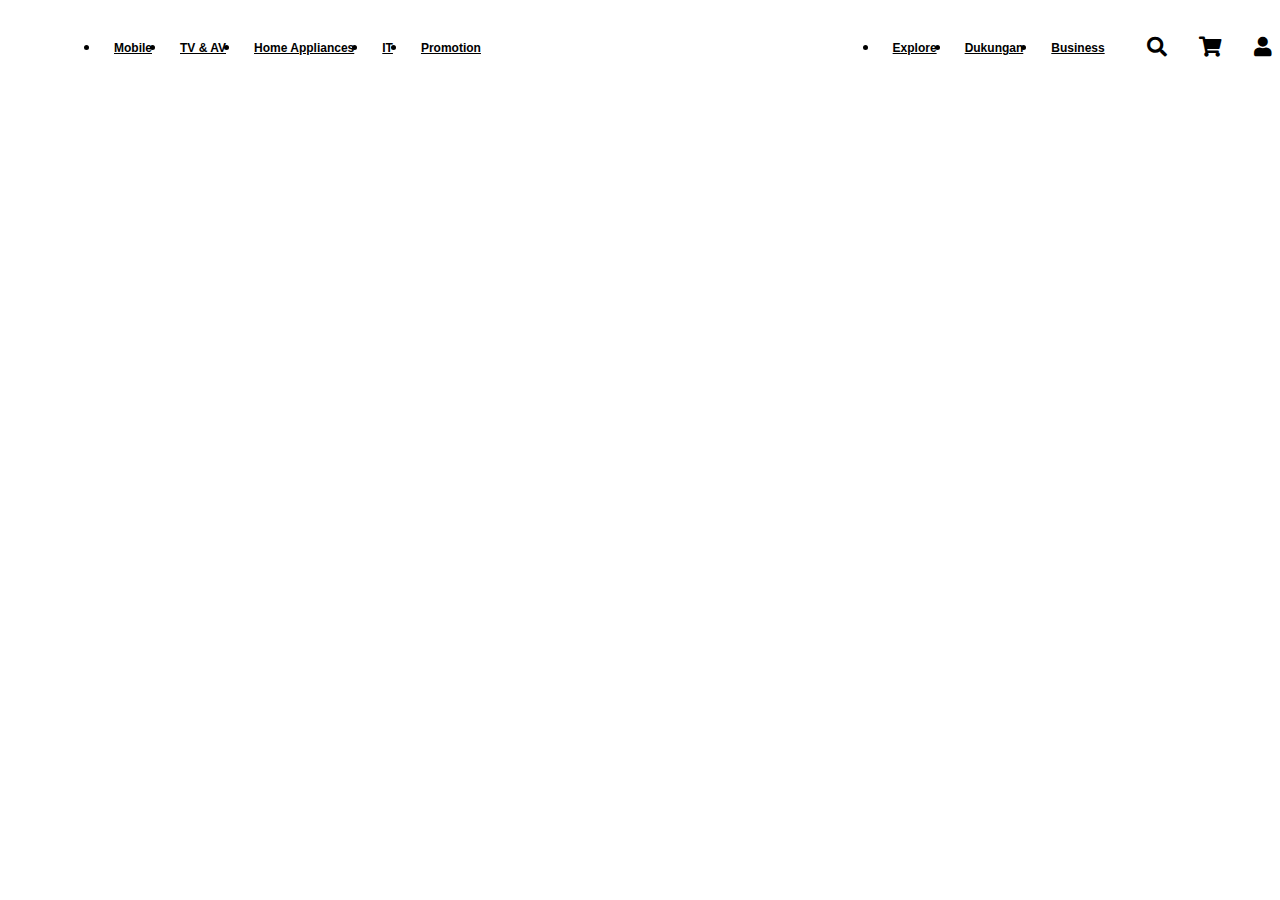
==== index.html @ 9f87f057 "Add web responsiveness and a sidebar" ====
<!DOCTYPE html>
<html lang="en">
  <head>
    <meta charset="UTF-8" />
    <meta http-equiv="X-UA-Compatible" content="IE=edge" />
    <meta name="viewport" content="width=device-width, initial-scale=1.0" />
    <meta
      name="description"
      content="Selamat datang di halaman tentang kami Samsung. Samsung Electronics telah berkembang menjadi teknologi informasi global terdepan, yang mengelola lebih dari 200 anak perusahaan di seluruh dunia. "
    />
    <link rel="stylesheet" href="css/reset.css" />
    <link rel="stylesheet" href="css/style.css" />
    <link
      rel="stylesheet"
      href="https://cdnjs.cloudflare.com/ajax/libs/font-awesome/5.15.3/css/all.min.css"
    />
    <title>Tentang Kami | Samsung Indonesia</title>
  </head>
  <body>
    <!-- Navigation Bar -->
    <div class="menu-btn">
      <i class="fas fa-bars fa2x"></i>
    </div>

    <nav class="container">
      <div class="main-nav">
        <div class="logo">
          <a href="#"
            ><img src="images/samsung-1-logo-svg-vector.svg" alt=""
          /></a>
        </div>
        <div class="main-menu">
          <ul>
            <li><a href="#">Mobile</a></li>
            <li><a href="#">TV & AV</a></li>
            <li><a href="#">Home Appliances</a></li>
            <li><a href="#">IT</a></li>
            <li><a href="#">Promotion</a></li>
          </ul>
        </div>
        <div class="right-menu">
          <ul>
            <li><a href="#">Explore</a></li>
            <li><a href="#">Dukungan</a></li>
            <li><a href="#">Business</a></li>
          </ul>
        </div>
        <div class="btn-menu">
          <span class="fas fa-search"></span>
          <span class="fa fa-shopping-cart"></span>
          <span class="fa fa-user"></span>
        </div>
      </div>
    </nav>
    <!-- Showcase -->
    <header class="showcase">
      <h1>Industri IT Global</h1>
      <p>
        Kami mencurahkan sumberdaya manusia dan teknologi untuk menciptakan
        produk dan layanan unggulan
      </p>
    </header>
    <script>
      document
        .querySelector(".menu-btn")
        .addEventListener("click", () =>
          document.querySelector(".main-menu").classList.toggle("show")
        );
    </script>
  </body>
</html>
---- css/style.css ----
/* Global */

body {
  background-color: #fff;
  color: #000;
  font-family: Arial, Helvetica, sans-serif;
  font-size: 15px;
  line-height: 1.32em;
}

.container {
  width: 100%;
  max-width: 1324px;
  margin: 0 auto;
}

/* Navbar */

.main-nav {
  display: flex;
  flex-flow: nowrap row;
  align-items: center;
  height: 80px;
}

.main-nav a {
  font-size: 12px;
  font-weight: bold;
  color: #000;
  padding: 4px 14px;
}

/* Navbar-logo */

.logo {
  padding-right: 24px;
}

.logo img {
  width: 124px;
}

/* Navbar-left-menu */
.main-menu {
  flex: 3;
}

.main-menu ul {
  display: flex;
}

.main-menu a:hover,
.right-menu a:hover {
  background-color: #000;
  color: #fff;
  border-radius: 25px;
}

/* Navbar-right-menu */
.right-menu {
  flex: 1;
}

.right-menu ul {
  display: flex;
}

/* Navbar-btn-menu */
.btn-menu span {
  display: inline-block;
  padding-left: 28px;
  font-size: 20px;
  cursor: pointer;
}

/* Navbar-burger-menu */
.menu-btn {
  cursor: pointer;
  position: absolute;
  top: 28px;
  right: 30px;
  z-index: 2;
  display: none;
}

/* SHOWCASE */
.showcase {
  width: 100%;
  height: 400px;
  background: url("../images/showcase.jpg") no-repeat center center/cover;
  display: flex;
  flex-direction: column;
  align-items: center;
  justify-content: center;
  padding-bottom: 50px;
  margin-bottom: 20px;
}

.showcase h1 {
  margin-bottom: 30px;
  font-size: 60px;
  color: #fff;
}

.showcase p {
  margin-bottom: 10px;
  color: #fff;
  font-weight: bold;
}

/* Responsiveness */
@media (max-width: 1000px) {
  .menu-btn {
    display: block;
  }
  .menu-btn {
    display: block;
  }
  .menu-btn:hover {
    opacity: 0.5;
  }
  .right-menu,
  .btn-menu {
    display: none;
  }
}

@media (max-width: 768px) {
  .menu-btn {
    display: block;
  }
  .menu-btn:hover {
    opacity: 0.5;
  }

  /* .main-menu,
  .right-menu,
  .btn-menu {
    display: none;
  } */

  .main-nav ul,
  .main-menu {
    display: block;
    position: absolute;
    top: 0;
    left: 0;
    background: #f2f2f2;
    width: 100%;
    height: 100%;
    border-right: 1px solid #ccc;
    opacity: 0.9;
    padding: 30px;
    transform: translateX(-500px);
    transition: transform 0.5s ease-in-out;
  }

  .main-nav ul,
  .main-menu li {
    padding: 10px;
    border-bottom: #ccc solid 1px;
    font-size: 14px;
  }

  .main-nav ul,
  .main-menu li:last-child {
    border-bottom: 0;
  }

  .main-nav ul,
  .main-menu.show {
    transform: translateX(0px);
  }

  .showcase h1 {
    font-size: 30px;
    width: 75%;
  }

  .showcase p {
    width: 75%;
  }
}
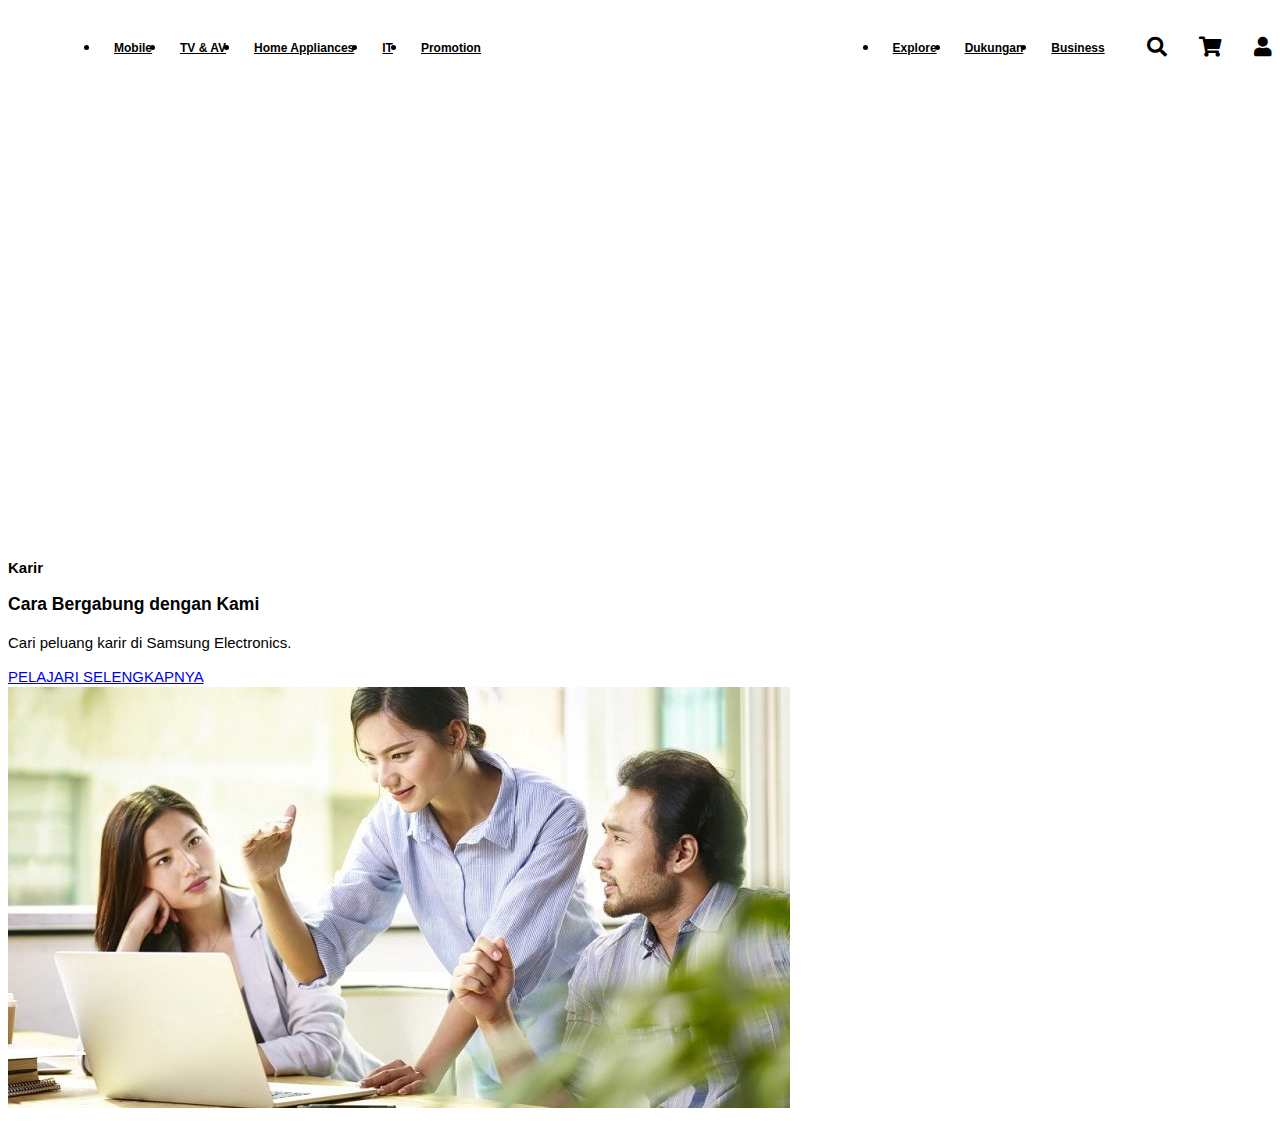
==== commit f6e163ae: "Merge pull request #1 from dikdikg/Branch-1-content" ====
--- a/index.html
+++ b/index.html
@@ -10,6 +10,8 @@
     />
     <link rel="stylesheet" href="css/reset.css" />
     <link rel="stylesheet" href="css/style.css" />
+    <link rel="stylesheet" href="HTML_lesson/stylesheet.css"/>
+    <link rel="stylesheet" href="HTML_lesson/responsive.css"/>
     <link
       rel="stylesheet"
       href="https://cdnjs.cloudflare.com/ajax/libs/font-awesome/5.15.3/css/all.min.css"
@@ -67,5 +69,27 @@
           document.querySelector(".main-menu").classList.toggle("show")
         );
     </script>
+    
+    <!--Karir-->
+    <div class="carrier">
+      <div class="cont">
+          <div class="text-wrapping">
+              <div class="text-wrapping-inner">
+                  <div class="text-box">
+                      <strong>Karir</strong>
+                      <h3 class="title">Cara Bergabung dengan Kami</h3>
+                      <p class="sub-title">Cari peluang karir di Samsung Electronics.</p>
+                      <div class="aboutus">
+                          <a href="#" class="btn learn">PELAJARI SELENGKAPNYA</a>
+                      </div>
+                  </div>
+              </div>
+          </div>
+          <div class="gambar">
+              <img src="HTML_Lesson\Karir.jpg" alt="">
+          </div>
+      </div>
+    </div>    
+    
   </body>
 </html>
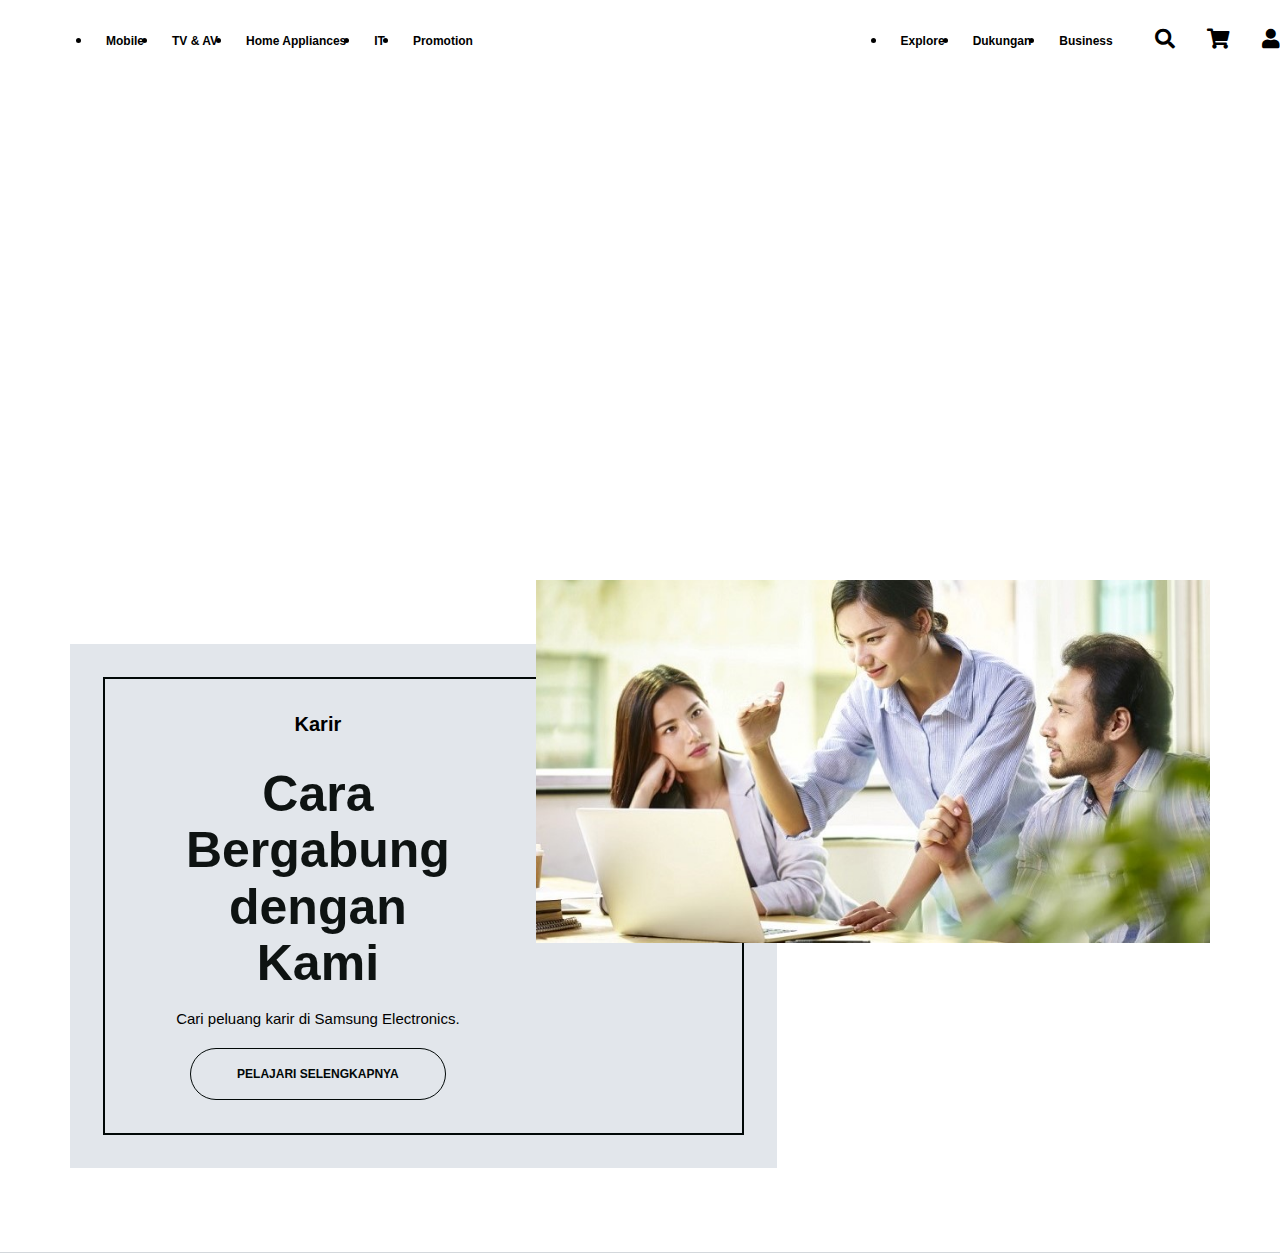
==== commit b823a61c: "Fix the link to stylesheet" ====
--- a/index.html
+++ b/index.html
@@ -10,8 +10,8 @@
     />
     <link rel="stylesheet" href="css/reset.css" />
     <link rel="stylesheet" href="css/style.css" />
-    <link rel="stylesheet" href="HTML_lesson/stylesheet.css"/>
-    <link rel="stylesheet" href="HTML_lesson/responsive.css"/>
+    <link rel="stylesheet" href="/HTML_Lesson/stylesheet.css" />
+    <link rel="stylesheet" href="/HTML_Lesson/responsive.css" />
     <link
       rel="stylesheet"
       href="https://cdnjs.cloudflare.com/ajax/libs/font-awesome/5.15.3/css/all.min.css"
@@ -69,27 +69,28 @@
           document.querySelector(".main-menu").classList.toggle("show")
         );
     </script>
-    
+
     <!--Karir-->
     <div class="carrier">
       <div class="cont">
-          <div class="text-wrapping">
-              <div class="text-wrapping-inner">
-                  <div class="text-box">
-                      <strong>Karir</strong>
-                      <h3 class="title">Cara Bergabung dengan Kami</h3>
-                      <p class="sub-title">Cari peluang karir di Samsung Electronics.</p>
-                      <div class="aboutus">
-                          <a href="#" class="btn learn">PELAJARI SELENGKAPNYA</a>
-                      </div>
-                  </div>
+        <div class="text-wrapping">
+          <div class="text-wrapping-inner">
+            <div class="text-box">
+              <strong>Karir</strong>
+              <h3 class="title">Cara Bergabung dengan Kami</h3>
+              <p class="sub-title">
+                Cari peluang karir di Samsung Electronics.
+              </p>
+              <div class="aboutus">
+                <a href="#" class="btn learn">PELAJARI SELENGKAPNYA</a>
               </div>
+            </div>
           </div>
-          <div class="gambar">
-              <img src="HTML_Lesson\Karir.jpg" alt="">
-          </div>
+        </div>
+        <div class="gambar">
+          <img src="HTML_Lesson\Karir.jpg" alt="" />
+        </div>
       </div>
-    </div>    
-    
+    </div>
   </body>
 </html>
--- a/HTML_Lesson/stylesheet.css
+++ b/HTML_Lesson/stylesheet.css
@@ -0,0 +1,130 @@
+* {
+    box-sizing: border-box;
+}
+
+body {
+    margin: 0;
+    font-family: Arial;
+    line-height: 1.32;
+}
+
+a {
+    text-decoration: none;
+  }
+
+.title {
+    color: #0e1312;
+}
+
+.carrier {
+    padding: 80px 0px;
+    border-bottom: 1px solid rgb(211, 215, 219);
+}
+
+.cont {
+    max-width: 1170px;
+    width: 100%;
+    margin: 0 auto;
+    position: relative;
+    padding-left: 15px;
+    padding-right: 15px;
+    padding-top: 64px;
+}
+
+.text-wrapping {
+    position: relative;
+    background-color:rgb(226, 230, 235);
+    width: 62%;
+    display: inline-block;
+    padding: 33px;
+    line-height: 50px;
+    text-align: center;
+}
+
+.text-wrapping-inner {
+    border: 2px solid #010807;
+    display: table;
+    padding-top: 20px;
+    padding-bottom: 20px;
+    padding-left: 64px;
+    padding-right: 275px;
+    width: 100%;
+    /*height: 475px;*/
+}
+
+.text-box {
+    display: table-cell;
+    vertical-align: middle;
+    word-break:normal;
+}
+
+.text-box strong {
+    font-size: 20px;
+    font-weight: bold;
+    margin-bottom: 12px;
+}
+
+.title {
+    opacity: 1;
+    font-size: 50px;
+    font-weight: bold;
+    line-height: 1.125;
+    margin-top: 15px;
+    margin-bottom: 0px;
+    padding: 0px;
+}   
+
+.sub-title {
+    margin-top: 15px;
+    font-size: 15px;
+    line-height: 1.78;
+    display: block;
+    padding: 0px;
+}
+
+h3 {
+    display: block;
+    /*margin-block-start: 1em;
+    margin-block-end: 1em;
+    margin-inline-start: 0px;
+    margin-inline-end: 0px;*/
+}
+
+p {
+    display: block;
+    /*margin-block-start: 1em;
+    margin-block-end: 1em;
+    margin-inline-start: 0px;
+    margin-inline-end: 0px;*/
+}
+
+.aboutus {
+    transition: all 0.5s;
+    margin-bottom: 15px;
+}
+
+.btn {
+    border: 1px solid #010807;
+    border-radius: 50px;
+    color:#010807;
+    padding: 18px 46px;
+    font-size: 12px;
+    font-weight: bold;
+    line-height: 1;
+}
+
+.btn:hover {
+    background-color:#010807;
+    color: white;
+}
+
+.gambar {
+    position: absolute;
+    right: 15px;
+    top: 0;
+    width: 57.6%;
+}
+
+.carrier .gambar img {
+    width: 100%;
+}--- a/HTML_Lesson/responsive.css
+++ b/HTML_Lesson/responsive.css
@@ -0,0 +1,71 @@
+@media all and (max-width: 1000px) {
+    .title {
+        font-size: 30px;
+    } 
+
+    .text-wrapping {
+        padding: 16px;
+        line-height: 25px;
+    }
+
+    .text-wrapping-inner {
+        padding: 0 145px 0 40px;
+    }
+
+    .aboutus {
+        margin-bottom: 15px;
+    }
+
+    .btn {
+        padding: 10px 10px;
+        font-size: 10px;
+        font-weight: bold;
+        line-height: 0.5;
+    }
+
+    .gambar {
+        width: 50%;
+    }
+}
+
+@media all and (max-width: 670px) {
+    .title {
+        font-size: 25px;
+    }
+
+    .sub-title {
+        font-size: 18px;
+    }
+
+    .text-wrapping {
+        width: 100%;
+    }
+
+    .text-wrapping-inner {
+        width: 100%;
+        padding: 0px
+    }
+
+    .aboutus {
+        margin-bottom: 15px;
+    }
+
+    .btn {
+        width: 100%;
+        padding: 10px 20px;
+        font-size: 10px;
+        font-weight: bold;
+        line-height: 0.5;
+    }
+
+    .gambar {
+        position: unset;
+        width: 100%;
+    }
+}
+
+/*@media (min-width: 1440px) {
+    .text-wrapping-inner {
+    height: 475px;
+    }
+}*/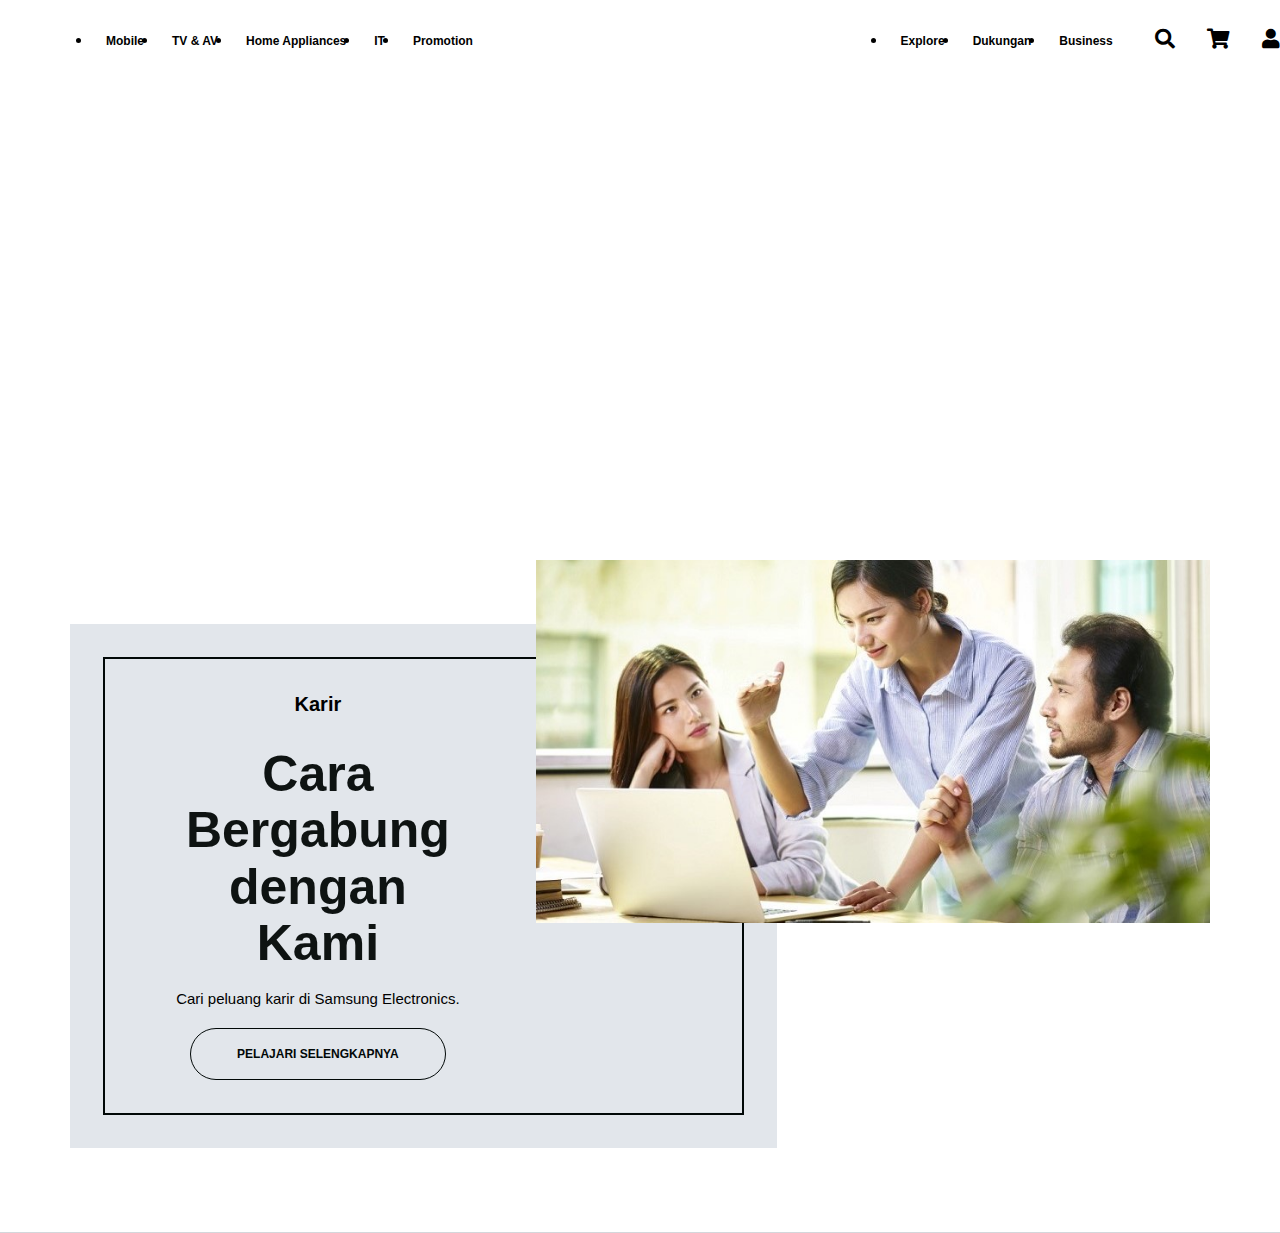
==== commit ec871e47: "Anoter fix for link to stylesheet" ====
--- a/index.html
+++ b/index.html
@@ -10,8 +10,8 @@
     />
     <link rel="stylesheet" href="css/reset.css" />
     <link rel="stylesheet" href="css/style.css" />
-    <link rel="stylesheet" href="/HTML_Lesson/stylesheet.css" />
-    <link rel="stylesheet" href="/HTML_Lesson/responsive.css" />
+    <link rel="stylesheet" href="HTML_Lesson/stylesheet.css" />
+    <link rel="stylesheet" href="HTML_Lesson/responsive.css" />
     <link
       rel="stylesheet"
       href="https://cdnjs.cloudflare.com/ajax/libs/font-awesome/5.15.3/css/all.min.css"
--- a/css/style.css
+++ b/css/style.css
@@ -93,7 +93,7 @@
   align-items: center;
   justify-content: center;
   padding-bottom: 50px;
-  margin-bottom: 20px;
+  margin-bottom: 0px;
 }
 
 .showcase h1 {
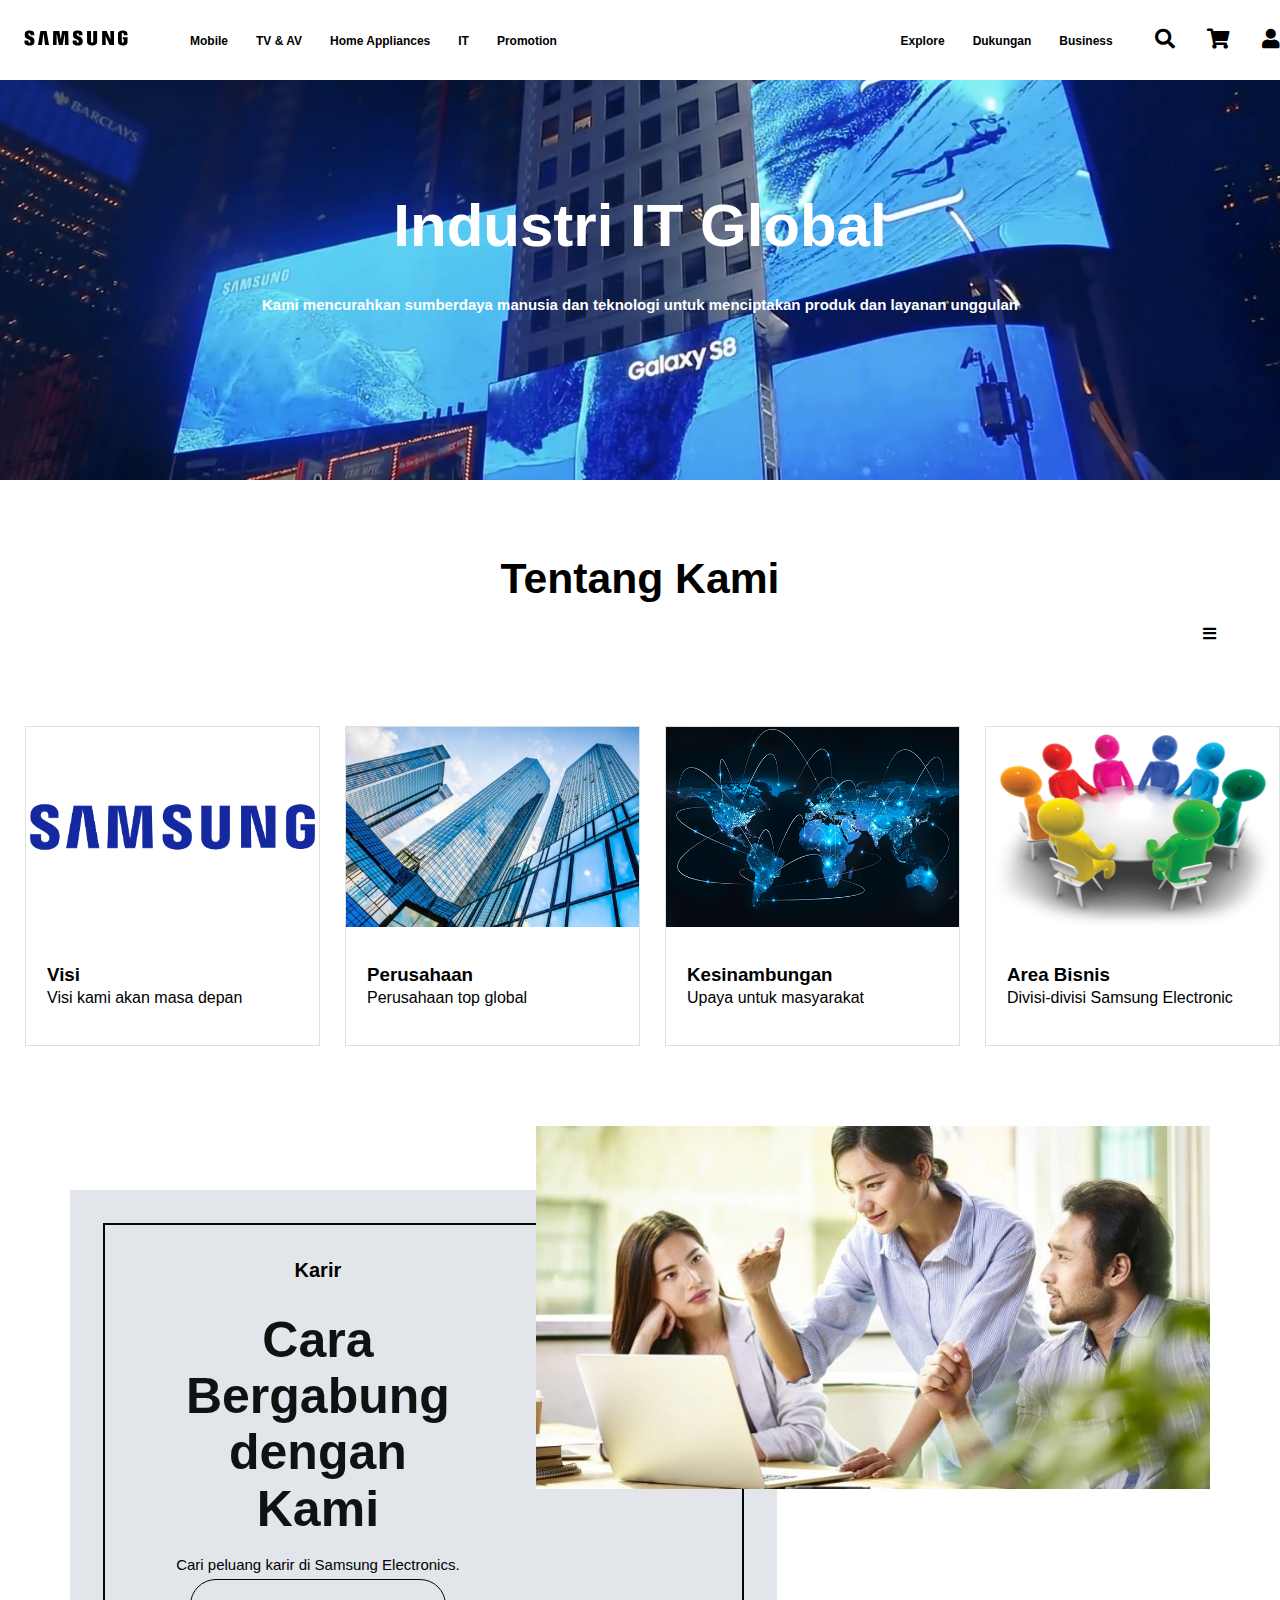
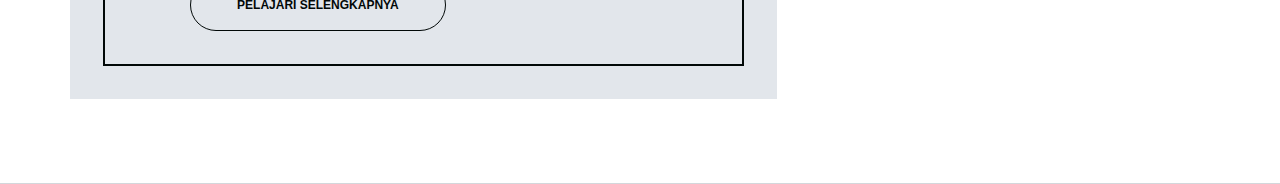
==== commit ad93c3e1: "second commit to updated content1" ====
--- a/index.html
+++ b/index.html
@@ -12,6 +12,8 @@
     <link rel="stylesheet" href="css/style.css" />
     <link rel="stylesheet" href="HTML_Lesson/stylesheet.css" />
     <link rel="stylesheet" href="HTML_Lesson/responsive.css" />
+    <link rel="stylesheet" href="tentangKami/tentangKami.css">
+    <link rel="stylesheet" href="tentangKami/responsiveTentangKami.css">
     <link
       rel="stylesheet"
       href="https://cdnjs.cloudflare.com/ajax/libs/font-awesome/5.15.3/css/all.min.css"
@@ -70,6 +72,70 @@
         );
     </script>
 
+    <div class="container-tentang-kami">
+        <!--Section container for about-->
+        <div class="content-header-tentang-kami">
+            <div class="header-left">
+                <h1>Tentang Kami</h1>
+            </div>
+            <span class="fa fa-bars menu-icon"></span>
+            <div class="header-right">
+                <ul>
+                    <li>DTS</li>
+                    <li>ProA</li>
+                </ul>
+            </div>
+        </div>
+        <!--section for img flex wrap width 50%-->
+        <div class="col-section">
+            <div class="flex-img-work-article-col-section" id="img1">
+                    <img class="img-col-section" src="images/Logo-Samsung.png"  />
+                <div class="descript-col-section" id="dsc-flex1">
+                    <h3 class="paragrap">
+                        Visi
+                    </h3>
+                    <p>
+                      Visi kami akan masa depan
+                    </p>
+                </div>
+            </div>
+            <div class="flex-img-work-article-col-section" id="img2">
+                <img class="img-col-section" src="images/gedung.jpg"  />
+                <div class="descript-col-section" id="dsc-flex2">
+                    <h3 class="paragrap">
+                       Perusahaan
+                    </h3>
+                    <p>
+                        Perusahaan top global
+                    </p>
+                </div>
+            </div>
+            <div class="flex-img-work-article-col-section" id="img3">
+                <img class="img-col-section" src="images/kesinambungan.jpg"  />
+                <div class="descript-col-section" id="dsc-flex3">
+                    <h3 class="paragrap">
+                        Kesinambungan
+                    </h3>
+                    <p>
+                        Upaya untuk masyarakat
+                    </p>
+                </div>
+            </div>
+            <div class="flex-img-work-article-col-section" id="img4">
+                <img class="img-col-section" src="images/FocusGroupDiscussion.png"  />
+                <div class="descript-col-section" id="dsc-flex4">
+                    <h3 class="paragrap">
+                        Area Bisnis
+                    </h3>
+                    <p>
+                        Divisi-divisi Samsung Electronic
+                    </p>
+                    
+                </div>
+            </div>
+        </div>
+    </div>
+
     <!--Karir-->
     <div class="carrier">
       <div class="cont">
--- a/tentangKami/tentangKami.css
+++ b/tentangKami/tentangKami.css
@@ -0,0 +1,108 @@
+* {
+    box-sizing: border-box;   
+   }
+   .container-tentang-kami {
+       width: 100%;
+   }
+   .content-header-tentang-kami {
+       margin: 0 auto;
+       position: relative;
+       padding: 50px;
+   }
+   .header-left{
+       padding: 20px;
+       text-align: center;
+   }
+   .header-left h1 {
+       text-align: center;
+   }
+   
+   .menu-icon {
+       line-height: 100px;
+       color: black;
+       height: 2.08333vw;;
+       float: right;
+       left: 0;
+       top: 0;
+       width: 2.08333vw;
+   }
+   
+   .header-left h1 {
+       text-align: center;
+       font-family: 'Arial', Helvetica, sans-serif;
+       font-size: 3.33333vw;
+   }
+   .header-right {
+       position: absolute;
+       margin-right: -25px;
+       display: none;
+   }
+   
+   .col-section, .row-section {
+       display: flex;
+       justify-content: space-evenly;
+       flex-wrap: wrap;
+       flex-direction: row;
+       align-items: flex-start;
+       margin-top: 50px;
+   }
+   .flex-img-work-article-col-section {
+       width: 20%;
+       border: 1px solid rgba(0,0,0,.125);
+       text-align: justify;
+       float: left;
+       overflow: hidden;
+       flex: auto;
+       margin-left: 25px;
+       transition: transform .5s ease;
+   }
+   .flex-img-work-article-col-section:hover {
+       box-shadow: 15px 15px 8px 0 rgba(0, 0, 0, 0.2), 0 6px 20px 0 rgba(0, 0, 0, 0.19);
+       cursor: pointer;
+       opacity: 1;  
+   }
+       
+   .flex-img-work-article-col-section:hover, .flex-row-section:hover img {
+       transform: scale(1.1);
+   }
+   .flex-img-work-article-col-section, .flex-row-section img {
+       transition: transform .5s ease;
+   }
+   .flex-img-work-article-col-section:hover h3 {
+       color: blue;
+   }
+   
+   .img-col-section {
+       width: 100%;
+       height: 200px;
+       vertical-align: middle;
+       border-style: none;
+   }
+   
+   h2, h3, h4 {
+       line-height: 1.2;
+   }
+   .descript-col-section { 
+       margin-bottom: .75rem ;
+       font-size: 1rem;
+       margin-top: 0;
+       display: block;
+       margin-block-start: 1em;
+       margin-block-end: 1em;
+       margin-inline-end: 0px;
+       padding: 21px!important;
+       
+   }
+   
+   .flex-row-section {
+       width: 50%;
+       float: left;
+       overflow: hidden;
+       flex: auto;
+       margin-left: 25px;
+       transition: transform .5s ease;
+       display: flex;
+       justify-content: center;
+       align-items: center;
+   
+   }--- a/tentangKami/responsiveTentangKami.css
+++ b/tentangKami/responsiveTentangKami.css
@@ -0,0 +1,25 @@
+@media all and (max-width: 1000px) {
+    .col-section {
+        flex-wrap: wrap;
+
+    }
+    .flex-img-work-article-col-section {
+       
+        margin: 5px;
+    }
+}
+
+@media all and (max-width: 670px) {
+    .menu-icon {
+        display: block;
+      }
+    .col-section {
+       flex-direction: column;
+    }
+    .flex-img-work-article-col-section {
+        width: 50%;
+    }
+    .flex-img-work-article-col-section:active {
+        transform: scale(0.2);
+    }
+}